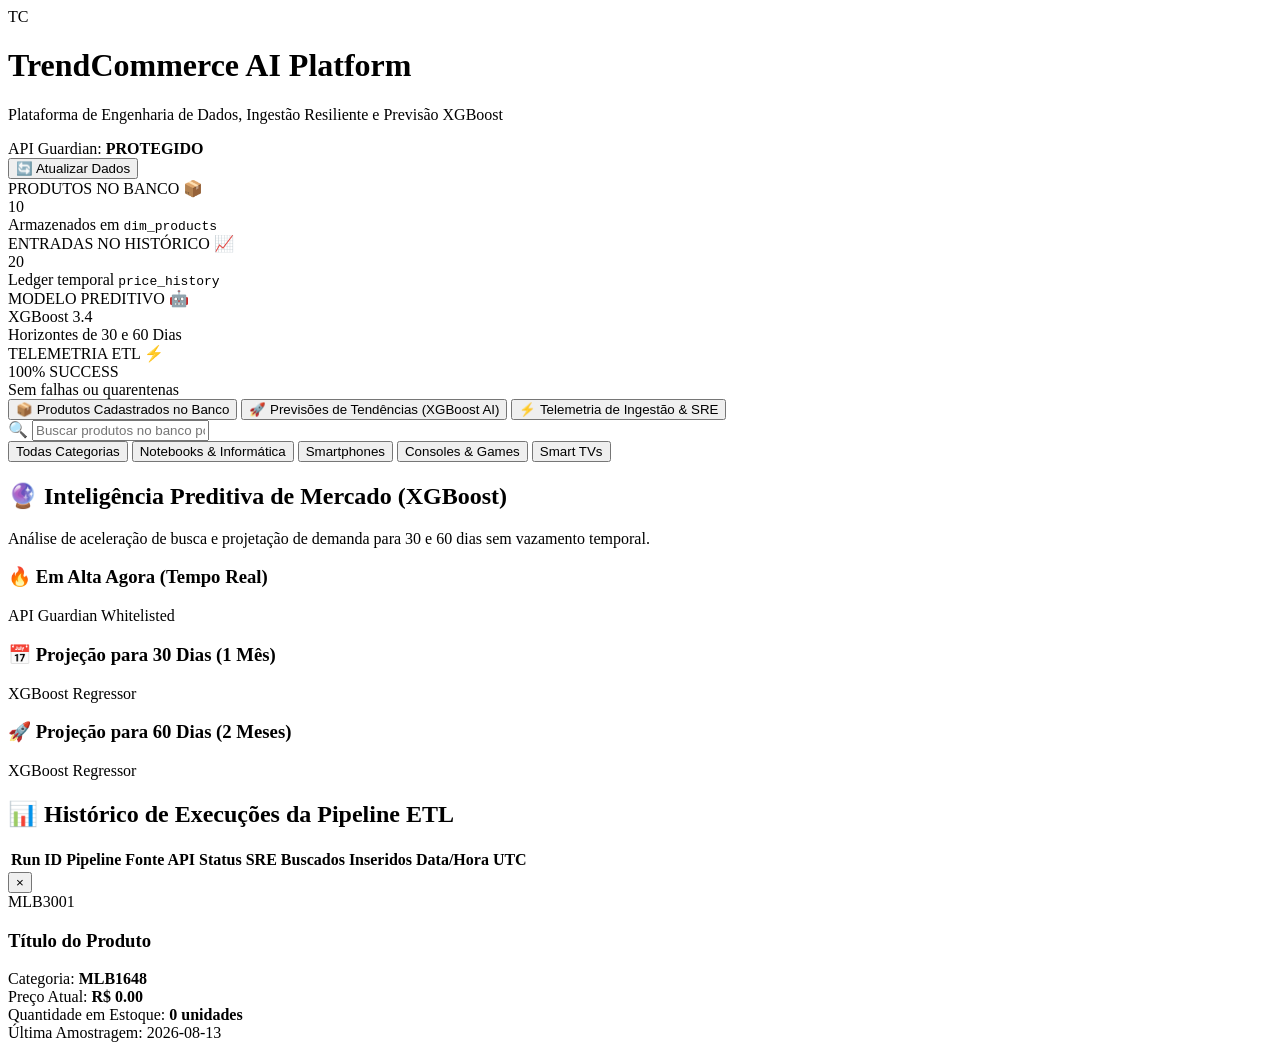
==== web/index.html @ f311a5e0 "feat: implement web frontend dashboard and FastAPI backend service" ====
<!DOCTYPE html>
<html lang="pt-BR">
<head>
  <meta charset="UTF-8">
  <meta name="viewport" content="width=device-width, initial-scale=1.0">
  <title>TrendCommerce AI — Plataforma de Inteligência Preditiva de E-commerce</title>

  <!-- Google Fonts: Plus Jakarta Sans & Inter -->
  <link rel="preconnect" href="https://fonts.googleapis.com">
  <link rel="preconnect" href="https://fonts.gstatic.com" crossorigin>
  <link href="https://fonts.googleapis.com/css2?family=Inter:wght@400;500;600;700&family=Plus+Jakarta+Sans:wght@500;600;700;800&display=swap" rel="stylesheet">

  <link rel="stylesheet" href="/static/styles.css">
</head>
<body>

  <!-- App Header -->
  <header class="app-header">
    <div class="header-container">
      <div class="brand">
        <div class="brand-logo">TC</div>
        <div>
          <h1 class="brand-title">TrendCommerce <span class="badge-ai">AI Platform</span></h1>
          <p class="brand-subtitle">Plataforma de Engenharia de Dados, Ingestão Resiliente e Previsão XGBoost</p>
        </div>
      </div>
      <div class="header-actions">
        <div class="status-indicator">
          <span class="status-dot"></span>
          <span>API Guardian: <strong>PROTEGIDO</strong></span>
        </div>
        <button id="btn-refresh" class="btn btn-secondary">
          🔄 Atualizar Dados
        </button>
      </div>
    </div>
  </header>

  <main class="main-container">

    <!-- KPI Summary Cards -->
    <section class="kpi-grid">
      <div class="kpi-card">
        <div class="kpi-header">
          <span class="kpi-label">PRODUTOS NO BANCO</span>
          <span class="kpi-icon">📦</span>
        </div>
        <div class="kpi-value" id="kpi-total-products">10</div>
        <div class="kpi-subtext">Armazenados em <code class="code-inline">dim_products</code></div>
      </div>

      <div class="kpi-card">
        <div class="kpi-header">
          <span class="kpi-label">ENTRADAS NO HISTÓRICO</span>
          <span class="kpi-icon">📈</span>
        </div>
        <div class="kpi-value" id="kpi-ledger-entries">20</div>
        <div class="kpi-subtext">Ledger temporal <code class="code-inline">price_history</code></div>
      </div>

      <div class="kpi-card">
        <div class="kpi-header">
          <span class="kpi-label">MODELO PREDITIVO</span>
          <span class="kpi-icon">🤖</span>
        </div>
        <div class="kpi-value">XGBoost 3.4</div>
        <div class="kpi-subtext">Horizontes de 30 e 60 Dias</div>
      </div>

      <div class="kpi-card">
        <div class="kpi-header">
          <span class="kpi-label">TELEMETRIA ETL</span>
          <span class="kpi-icon">⚡</span>
        </div>
        <div class="kpi-value green-text">100% SUCCESS</div>
        <div class="kpi-subtext">Sem falhas ou quarentenas</div>
      </div>
    </section>

    <!-- Main Navigation Tabs -->
    <div class="tab-navigation">
      <button class="tab-btn active" data-tab="tab-products">
        📦 Produtos Cadastrados no Banco
      </button>
      <button class="tab-btn" data-tab="tab-predictions">
        🚀 Previsões de Tendências (XGBoost AI)
      </button>
      <button class="tab-btn" data-tab="tab-telemetry">
        ⚡ Telemetria de Ingestão & SRE
      </button>
    </div>

    <!-- TAB 1: DB PRODUCTS -->
    <section id="tab-products" class="tab-content active">
      <div class="control-bar">
        <div class="search-box">
          <span class="search-icon">🔍</span>
          <input type="text" id="search-input" placeholder="Buscar produtos no banco por título, ID ou categoria...">
        </div>
        <div class="category-filters" id="category-filters">
          <button class="filter-chip active" data-category="ALL">Todas Categorias</button>
          <button class="filter-chip" data-category="MLB1648">Notebooks & Informática</button>
          <button class="filter-chip" data-category="MLB1051">Smartphones</button>
          <button class="filter-chip" data-category="MLB431326">Consoles & Games</button>
          <button class="filter-chip" data-category="MLB1002">Smart TVs</button>
        </div>
      </div>

      <!-- Products Grid Container -->
      <div class="products-grid" id="products-grid">
        <!-- Rendered dynamically via JS -->
      </div>
    </section>

    <!-- TAB 2: XGBOOST PREDICTIONS -->
    <section id="tab-predictions" class="tab-content">
      <div class="predictions-header">
        <h2>🔮 Inteligência Preditiva de Mercado (XGBoost)</h2>
        <p>Análise de aceleração de busca e projetação de demanda para 30 e 60 dias sem vazamento temporal.</p>
      </div>

      <div class="predictions-grid">
        <!-- Panel 1: Em Alta Agora -->
        <div class="prediction-panel">
          <div class="panel-header fire">
            <h3>🔥 Em Alta Agora (Tempo Real)</h3>
            <span class="panel-badge">API Guardian Whitelisted</span>
          </div>
          <div class="prediction-list" id="list-trends-now">
            <!-- Rendered dynamically -->
          </div>
        </div>

        <!-- Panel 2: Previsão +30 Dias -->
        <div class="prediction-panel">
          <div class="panel-header blue">
            <h3>📅 Projeção para 30 Dias (1 Mês)</h3>
            <span class="panel-badge">XGBoost Regressor</span>
          </div>
          <div class="prediction-list" id="list-forecast-30d">
            <!-- Rendered dynamically -->
          </div>
        </div>

        <!-- Panel 3: Previsão +60 Dias -->
        <div class="prediction-panel">
          <div class="panel-header purple">
            <h3>🚀 Projeção para 60 Dias (2 Meses)</h3>
            <span class="panel-badge">XGBoost Regressor</span>
          </div>
          <div class="prediction-list" id="list-forecast-60d">
            <!-- Rendered dynamically -->
          </div>
        </div>
      </div>
    </section>

    <!-- TAB 3: TELEMETRY & SRE -->
    <section id="tab-telemetry" class="tab-content">
      <div class="telemetry-card">
        <h2>📊 Histórico de Execuções da Pipeline ETL</h2>
        <table class="telemetry-table">
          <thead>
            <tr>
              <th>Run ID</th>
              <th>Pipeline</th>
              <th>Fonte API</th>
              <th>Status SRE</th>
              <th>Buscados</th>
              <th>Inseridos</th>
              <th>Data/Hora UTC</th>
            </tr>
          </thead>
          <tbody id="telemetry-table-body">
            <!-- Rendered dynamically -->
          </tbody>
        </table>
      </div>
    </section>

  </main>

  <!-- Product Detail Modal -->
  <div id="product-modal" class="modal-overlay hidden">
    <div class="modal-card">
      <button class="modal-close" id="modal-close">&times;</button>
      <div class="modal-header">
        <span class="product-id-tag" id="modal-id">MLB3001</span>
        <h3 id="modal-title">Título do Produto</h3>
      </div>
      <div class="modal-body">
        <div class="modal-detail-row">
          <span>Categoria:</span> <strong id="modal-category">MLB1648</strong>
        </div>
        <div class="modal-detail-row">
          <span>Preço Atual:</span> <strong id="modal-price" class="price-highlight">R$ 0.00</strong>
        </div>
        <div class="modal-detail-row">
          <span>Quantidade em Estoque:</span> <strong id="modal-stock">0 unidades</strong>
        </div>
        <div class="modal-detail-row">
          <span>Última Amostragem:</span> <span id="modal-date">2026-08-13</span>
        </div>
      </div>
    </div>
  </div>

  <script src="/static/app.js"></script>
</body>
</html>
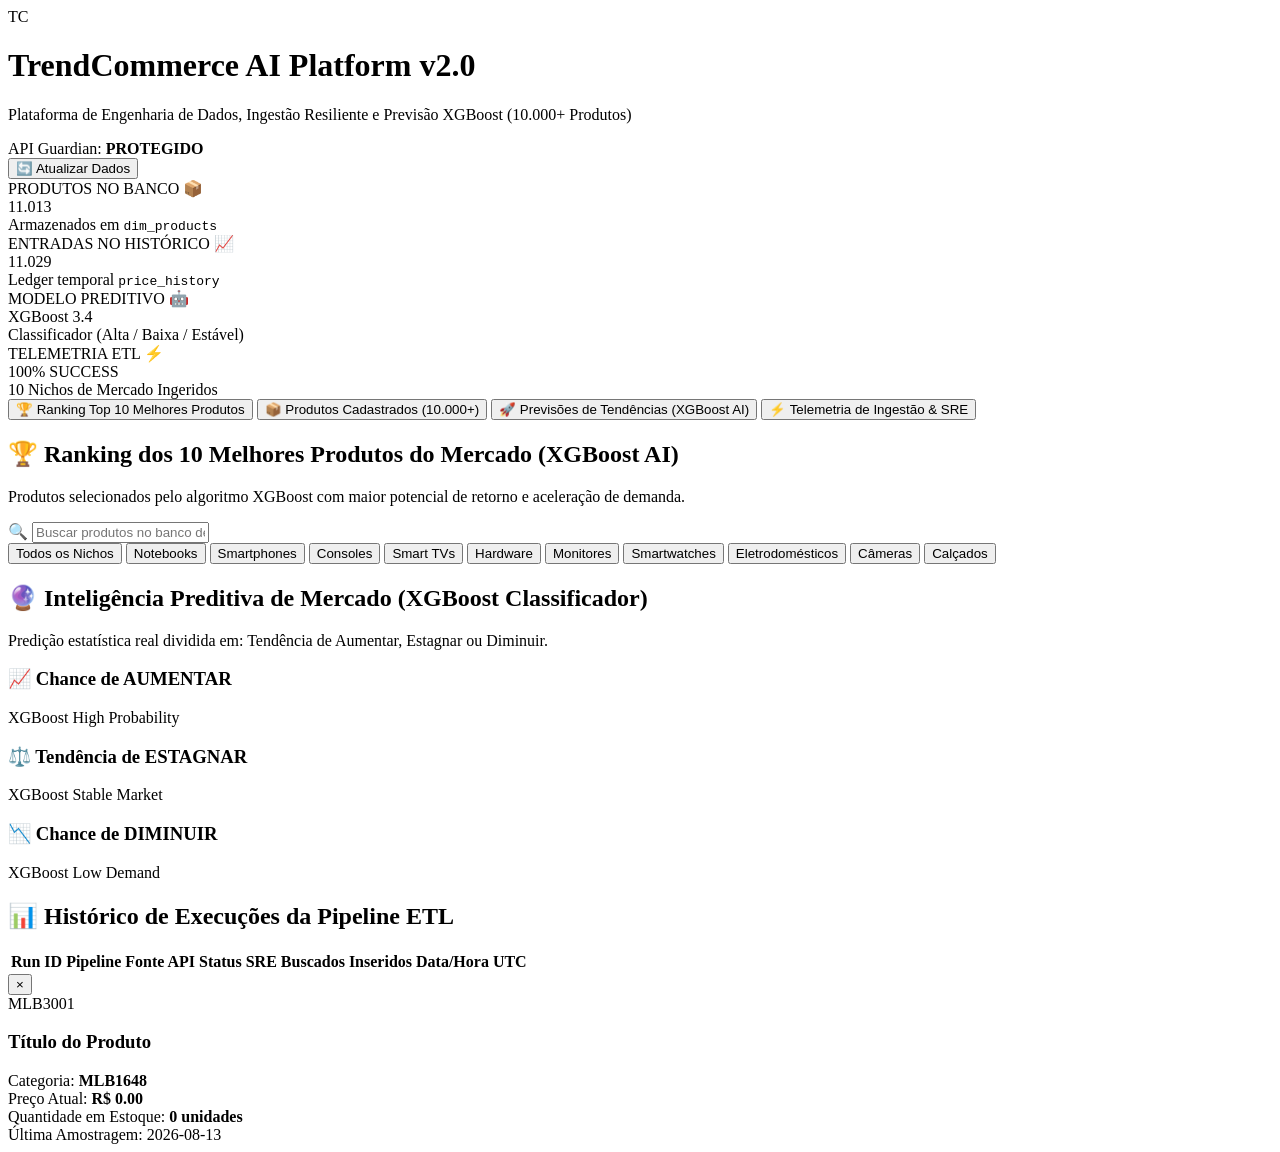
==== commit f5a6200a: "feat: implement 10,000 multi-niche database population, XGBoost trend classification, and Top 10 ran" ====
--- a/web/index.html
+++ b/web/index.html
@@ -5,7 +5,6 @@
   <meta name="viewport" content="width=device-width, initial-scale=1.0">
   <title>TrendCommerce AI — Plataforma de Inteligência Preditiva de E-commerce</title>
 
-  <!-- Google Fonts: Plus Jakarta Sans & Inter -->
   <link rel="preconnect" href="https://fonts.googleapis.com">
   <link rel="preconnect" href="https://fonts.gstatic.com" crossorigin>
   <link href="https://fonts.googleapis.com/css2?family=Inter:wght@400;500;600;700&family=Plus+Jakarta+Sans:wght@500;600;700;800&display=swap" rel="stylesheet">
@@ -20,8 +19,8 @@
       <div class="brand">
         <div class="brand-logo">TC</div>
         <div>
-          <h1 class="brand-title">TrendCommerce <span class="badge-ai">AI Platform</span></h1>
-          <p class="brand-subtitle">Plataforma de Engenharia de Dados, Ingestão Resiliente e Previsão XGBoost</p>
+          <h1 class="brand-title">TrendCommerce <span class="badge-ai">AI Platform v2.0</span></h1>
+          <p class="brand-subtitle">Plataforma de Engenharia de Dados, Ingestão Resiliente e Previsão XGBoost (10.000+ Produtos)</p>
         </div>
       </div>
       <div class="header-actions">
@@ -45,7 +44,7 @@
           <span class="kpi-label">PRODUTOS NO BANCO</span>
           <span class="kpi-icon">📦</span>
         </div>
-        <div class="kpi-value" id="kpi-total-products">10</div>
+        <div class="kpi-value" id="kpi-total-products">11.013</div>
         <div class="kpi-subtext">Armazenados em <code class="code-inline">dim_products</code></div>
       </div>
 
@@ -54,7 +53,7 @@
           <span class="kpi-label">ENTRADAS NO HISTÓRICO</span>
           <span class="kpi-icon">📈</span>
         </div>
-        <div class="kpi-value" id="kpi-ledger-entries">20</div>
+        <div class="kpi-value" id="kpi-ledger-entries">11.029</div>
         <div class="kpi-subtext">Ledger temporal <code class="code-inline">price_history</code></div>
       </div>
 
@@ -64,7 +63,7 @@
           <span class="kpi-icon">🤖</span>
         </div>
         <div class="kpi-value">XGBoost 3.4</div>
-        <div class="kpi-subtext">Horizontes de 30 e 60 Dias</div>
+        <div class="kpi-subtext">Classificador (Alta / Baixa / Estável)</div>
       </div>
 
       <div class="kpi-card">
@@ -73,14 +72,17 @@
           <span class="kpi-icon">⚡</span>
         </div>
         <div class="kpi-value green-text">100% SUCCESS</div>
-        <div class="kpi-subtext">Sem falhas ou quarentenas</div>
+        <div class="kpi-subtext">10 Nichos de Mercado Ingeridos</div>
       </div>
     </section>
 
     <!-- Main Navigation Tabs -->
     <div class="tab-navigation">
-      <button class="tab-btn active" data-tab="tab-products">
-        📦 Produtos Cadastrados no Banco
+      <button class="tab-btn active" data-tab="tab-top10">
+        🏆 Ranking Top 10 Melhores Produtos
+      </button>
+      <button class="tab-btn" data-tab="tab-products">
+        📦 Produtos Cadastrados (10.000+)
       </button>
       <button class="tab-btn" data-tab="tab-predictions">
         🚀 Previsões de Tendências (XGBoost AI)
@@ -90,65 +92,82 @@
       </button>
     </div>
 
+    <!-- TAB TOP 10 RANKING -->
+    <section id="tab-top10" class="tab-content active">
+      <div class="predictions-header">
+        <h2>🏆 Ranking dos 10 Melhores Produtos do Mercado (XGBoost AI)</h2>
+        <p>Produtos selecionados pelo algoritmo XGBoost com maior potencial de retorno e aceleração de demanda.</p>
+      </div>
+
+      <div class="top10-grid" id="top10-grid">
+        <!-- Rendered dynamically -->
+      </div>
+    </section>
+
     <!-- TAB 1: DB PRODUCTS -->
-    <section id="tab-products" class="tab-content active">
+    <section id="tab-products" class="tab-content">
       <div class="control-bar">
         <div class="search-box">
           <span class="search-icon">🔍</span>
-          <input type="text" id="search-input" placeholder="Buscar produtos no banco por título, ID ou categoria...">
+          <input type="text" id="search-input" placeholder="Buscar produtos no banco de dados por título, ID ou categoria...">
         </div>
         <div class="category-filters" id="category-filters">
-          <button class="filter-chip active" data-category="ALL">Todas Categorias</button>
-          <button class="filter-chip" data-category="MLB1648">Notebooks & Informática</button>
+          <button class="filter-chip active" data-category="ALL">Todos os Nichos</button>
+          <button class="filter-chip" data-category="MLB1648">Notebooks</button>
           <button class="filter-chip" data-category="MLB1051">Smartphones</button>
-          <button class="filter-chip" data-category="MLB431326">Consoles & Games</button>
+          <button class="filter-chip" data-category="MLB431326">Consoles</button>
           <button class="filter-chip" data-category="MLB1002">Smart TVs</button>
-        </div>
-      </div>
-
-      <!-- Products Grid Container -->
+          <button class="filter-chip" data-category="MLB1144">Hardware</button>
+          <button class="filter-chip" data-category="MLB14407">Monitores</button>
+          <button class="filter-chip" data-category="MLB35267">Smartwatches</button>
+          <button class="filter-chip" data-category="MLB1039">Eletrodomésticos</button>
+          <button class="filter-chip" data-category="MLB1037">Câmeras</button>
+          <button class="filter-chip" data-category="MLB1276">Calçados</button>
+        </div>
+      </div>
+
       <div class="products-grid" id="products-grid">
-        <!-- Rendered dynamically via JS -->
+        <!-- Rendered dynamically -->
       </div>
     </section>
 
     <!-- TAB 2: XGBOOST PREDICTIONS -->
     <section id="tab-predictions" class="tab-content">
       <div class="predictions-header">
-        <h2>🔮 Inteligência Preditiva de Mercado (XGBoost)</h2>
-        <p>Análise de aceleração de busca e projetação de demanda para 30 e 60 dias sem vazamento temporal.</p>
+        <h2>🔮 Inteligência Preditiva de Mercado (XGBoost Classificador)</h2>
+        <p>Predição estatística real dividida em: Tendência de Aumentar, Estagnar ou Diminuir.</p>
       </div>
 
       <div class="predictions-grid">
-        <!-- Panel 1: Em Alta Agora -->
+        <!-- Panel 1: Chance de AUMENTAR -->
         <div class="prediction-panel">
           <div class="panel-header fire">
-            <h3>🔥 Em Alta Agora (Tempo Real)</h3>
-            <span class="panel-badge">API Guardian Whitelisted</span>
-          </div>
-          <div class="prediction-list" id="list-trends-now">
-            <!-- Rendered dynamically -->
-          </div>
-        </div>
-
-        <!-- Panel 2: Previsão +30 Dias -->
+            <h3>📈 Chance de AUMENTAR</h3>
+            <span class="panel-badge">XGBoost High Probability</span>
+          </div>
+          <div class="prediction-list" id="list-trends-aumentar">
+            <!-- Rendered dynamically -->
+          </div>
+        </div>
+
+        <!-- Panel 2: Tendência de ESTAGNAR -->
         <div class="prediction-panel">
           <div class="panel-header blue">
-            <h3>📅 Projeção para 30 Dias (1 Mês)</h3>
-            <span class="panel-badge">XGBoost Regressor</span>
-          </div>
-          <div class="prediction-list" id="list-forecast-30d">
-            <!-- Rendered dynamically -->
-          </div>
-        </div>
-
-        <!-- Panel 3: Previsão +60 Dias -->
+            <h3>⚖️ Tendência de ESTAGNAR</h3>
+            <span class="panel-badge">XGBoost Stable Market</span>
+          </div>
+          <div class="prediction-list" id="list-trends-estagnar">
+            <!-- Rendered dynamically -->
+          </div>
+        </div>
+
+        <!-- Panel 3: Chance de DIMINUIR -->
         <div class="prediction-panel">
           <div class="panel-header purple">
-            <h3>🚀 Projeção para 60 Dias (2 Meses)</h3>
-            <span class="panel-badge">XGBoost Regressor</span>
-          </div>
-          <div class="prediction-list" id="list-forecast-60d">
+            <h3>📉 Chance de DIMINUIR</h3>
+            <span class="panel-badge">XGBoost Low Demand</span>
+          </div>
+          <div class="prediction-list" id="list-trends-diminuir">
             <!-- Rendered dynamically -->
           </div>
         </div>
